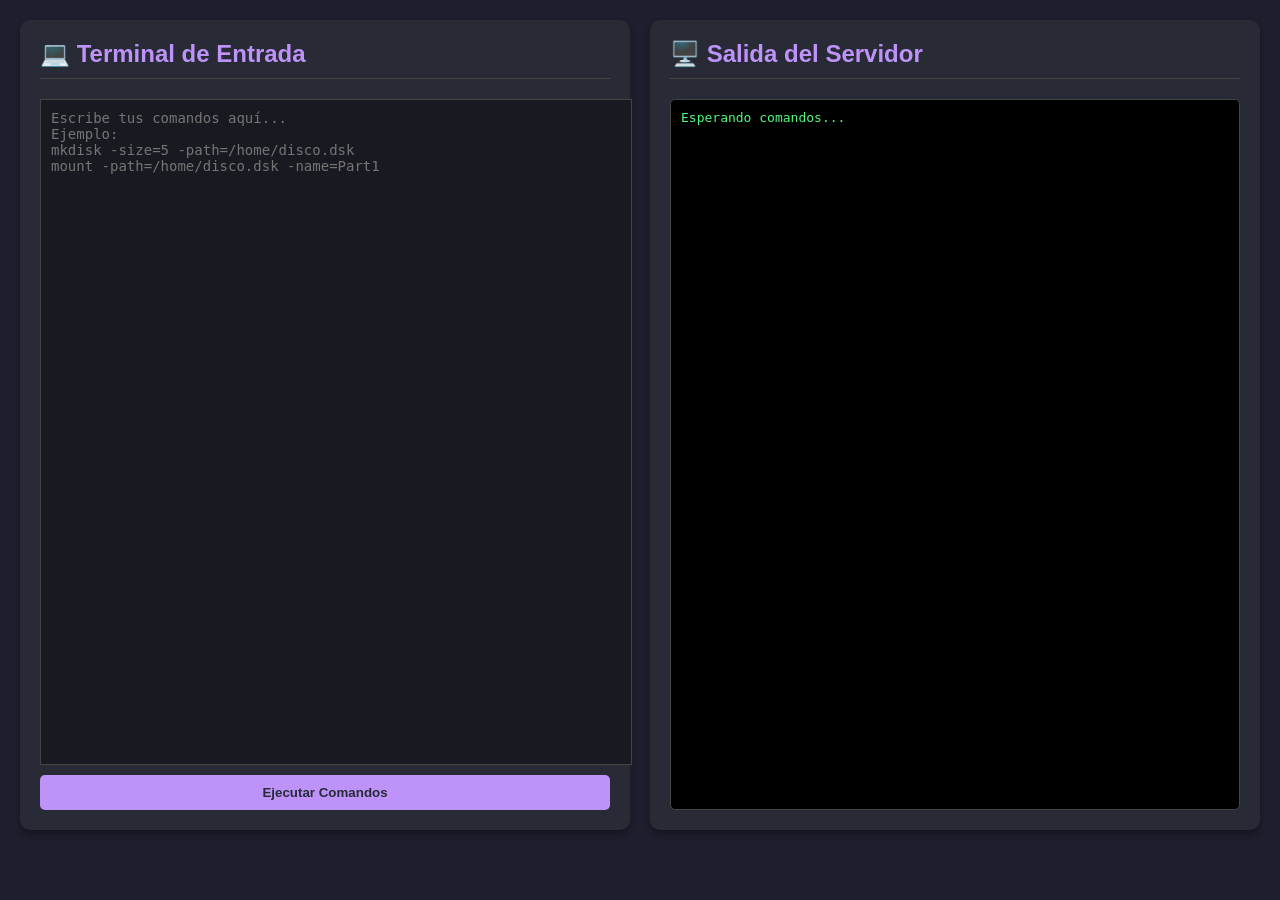
==== Proyecto 2/Frontend/index.html @ aedeacdb "Implementando frontend" ====
<!DOCTYPE html>
<html lang="es">
<head>
    <meta charset="UTF-8">
    <meta name="viewport" content="width=device-width, initial-scale=1.0">
    <title>Sistema de Archivos EXT2 - Dina</title>
    <style>
        :root {
            --bg-color: #1e1e2e;
            --panel-bg: #282a36;
            --text-color: #f8f8f2;
            --accent: #bd93f9;
            --success: #50fa7b;
            --error: #ff5555;
        }
        body {
            font-family: 'Segoe UI', Tahoma, Geneva, Verdana, sans-serif;
            background-color: var(--bg-color);
            color: var(--text-color);
            margin: 0;
            padding: 20px;
            display: flex;
            gap: 20px;
            height: 90vh;
        }
        .panel {
            background-color: var(--panel-bg);
            padding: 20px;
            border-radius: 10px;
            box-shadow: 0 4px 6px rgba(0, 0, 0, 0.3);
            flex: 1;
            display: flex;
            flex-direction: column;
        }
        h2 { margin-top: 0; color: var(--accent); border-bottom: 1px solid #444; padding-bottom: 10px; }
        
        textarea {
            width: 100%;
            flex-grow: 1;
            background-color: #191a21;
            color: #f8f8f2;
            border: 1px solid #444;
            padding: 10px;
            font-family: monospace;
            font-size: 14px;
            resize: none;
            margin-bottom: 10px;
        }
        button {
            background-color: var(--accent);
            color: #282a36;
            border: none;
            padding: 10px 15px;
            font-weight: bold;
            cursor: pointer;
            border-radius: 5px;
            transition: 0.3s;
        }
        button:hover { background-color: #ff79c6; }
        
        #consolaSalida {
            background-color: #000;
            color: var(--success);
            flex-grow: 1;
            overflow-y: auto;
            padding: 10px;
            font-family: monospace;
            border: 1px solid #444;
            border-radius: 5px;
            white-space: pre-wrap;
        }
    </style>
</head>
<body>

    <div class="panel">
        <h2>💻 Terminal de Entrada</h2>
        <textarea id="txtEntrada" placeholder="Escribe tus comandos aquí...&#10;Ejemplo:&#10;mkdisk -size=5 -path=/home/disco.dsk&#10;mount -path=/home/disco.dsk -name=Part1"></textarea>
        <button onclick="ejecutarComandos()">Ejecutar Comandos</button>
    </div>

    <div class="panel">
        <h2>🖥️ Salida del Servidor</h2>
        <div id="consolaSalida">Esperando comandos...</div>
    </div>

    <script>
        async function ejecutarComandos() {
            const entrada = document.getElementById('txtEntrada').value;
            const salida = document.getElementById('consolaSalida');
            
            if (!entrada.trim()) {
                salida.innerHTML += "<br><span style='color:var(--error)'>[ERROR] No hay comandos para ejecutar.</span>";
                return;
            }

            salida.innerHTML += `<br><span style='color:white'>> Ejecutando...</span>`;

            try {
                // Hacemos la petición POST al backend en Go
                const response = await fetch('http://localhost:3000/ejecutar', {
                    method: 'POST',
                    headers: { 'Content-Type': 'application/json' },
                    body: JSON.stringify({ comando: entrada })
                });

                const data = await response.json();
                
                // Mostramos la respuesta del servidor en la consola visual
                salida.innerHTML += `<br>${data.output || JSON.stringify(data)}`;
                salida.scrollTop = salida.scrollHeight; // Auto-scroll hacia abajo

            } catch (error) {
                salida.innerHTML += `<br><span style='color:var(--error)'>[ERROR CONEXIÓN] ¿Está corriendo tu servidor Go en el puerto 3000?</span>`;
            }
        }
    </script>
</body>
</html>
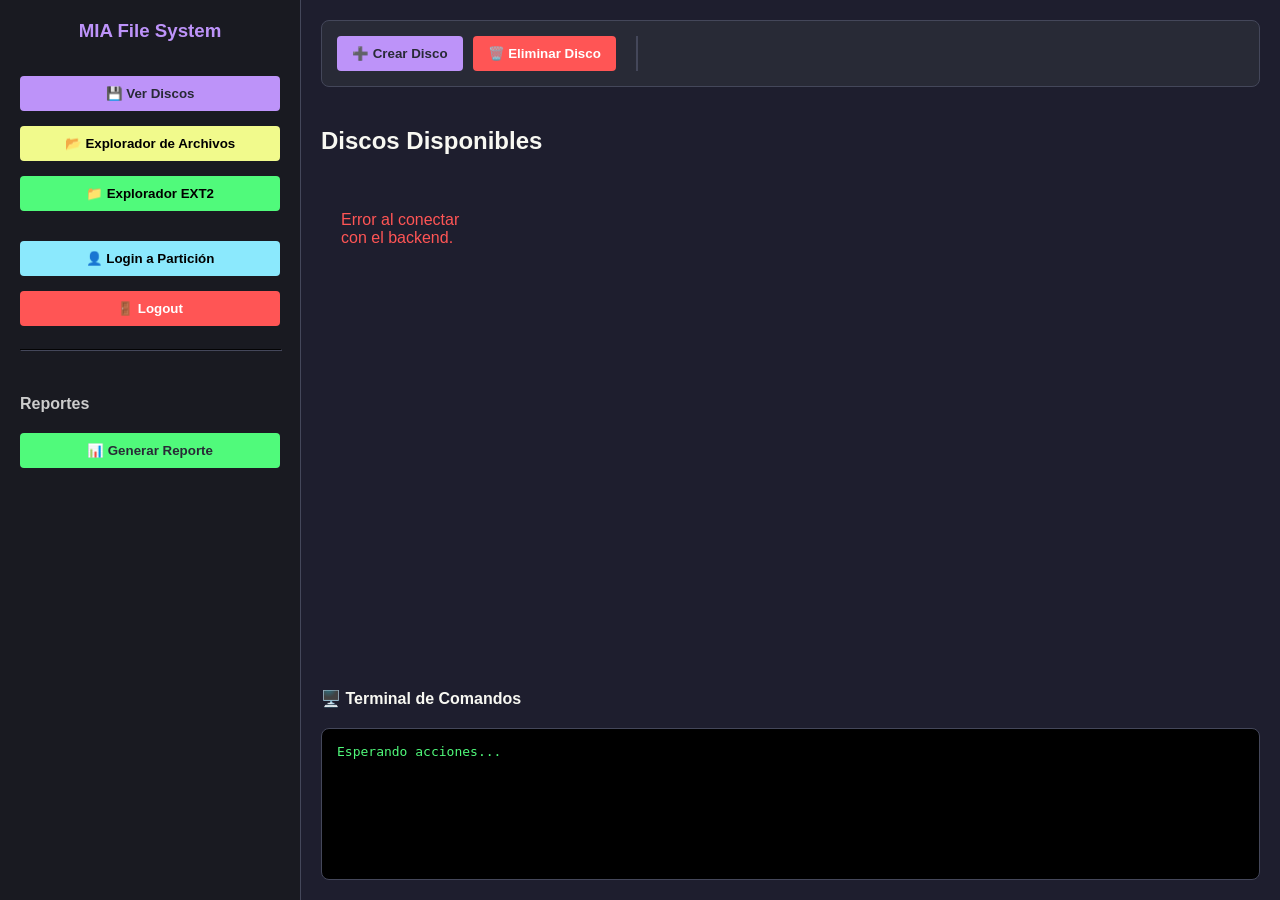
==== commit 4d415cfb: "Implementando dashboard grafico" ====
--- a/Proyecto 2/Frontend/index.html
+++ b/Proyecto 2/Frontend/index.html
@@ -1,119 +1,776 @@
-<!DOCTYPE html>
-<html lang="es">
-<head>
-    <meta charset="UTF-8">
-    <meta name="viewport" content="width=device-width, initial-scale=1.0">
-    <title>Sistema de Archivos EXT2 - Dina</title>
-    <style>
-        :root {
-            --bg-color: #1e1e2e;
-            --panel-bg: #282a36;
-            --text-color: #f8f8f2;
-            --accent: #bd93f9;
-            --success: #50fa7b;
-            --error: #ff5555;
-        }
-        body {
-            font-family: 'Segoe UI', Tahoma, Geneva, Verdana, sans-serif;
-            background-color: var(--bg-color);
-            color: var(--text-color);
-            margin: 0;
-            padding: 20px;
-            display: flex;
-            gap: 20px;
-            height: 90vh;
-        }
-        .panel {
-            background-color: var(--panel-bg);
-            padding: 20px;
-            border-radius: 10px;
-            box-shadow: 0 4px 6px rgba(0, 0, 0, 0.3);
-            flex: 1;
-            display: flex;
-            flex-direction: column;
-        }
-        h2 { margin-top: 0; color: var(--accent); border-bottom: 1px solid #444; padding-bottom: 10px; }
-        
-        textarea {
-            width: 100%;
-            flex-grow: 1;
-            background-color: #191a21;
-            color: #f8f8f2;
-            border: 1px solid #444;
-            padding: 10px;
-            font-family: monospace;
-            font-size: 14px;
-            resize: none;
-            margin-bottom: 10px;
-        }
-        button {
-            background-color: var(--accent);
-            color: #282a36;
-            border: none;
-            padding: 10px 15px;
-            font-weight: bold;
-            cursor: pointer;
-            border-radius: 5px;
-            transition: 0.3s;
-        }
-        button:hover { background-color: #ff79c6; }
-        
-        #consolaSalida {
-            background-color: #000;
-            color: var(--success);
-            flex-grow: 1;
-            overflow-y: auto;
-            padding: 10px;
-            font-family: monospace;
-            border: 1px solid #444;
-            border-radius: 5px;
-            white-space: pre-wrap;
-        }
-    </style>
-</head>
-<body>
-
-    <div class="panel">
-        <h2>💻 Terminal de Entrada</h2>
-        <textarea id="txtEntrada" placeholder="Escribe tus comandos aquí...&#10;Ejemplo:&#10;mkdisk -size=5 -path=/home/disco.dsk&#10;mount -path=/home/disco.dsk -name=Part1"></textarea>
-        <button onclick="ejecutarComandos()">Ejecutar Comandos</button>
-    </div>
-
-    <div class="panel">
-        <h2>🖥️ Salida del Servidor</h2>
-        <div id="consolaSalida">Esperando comandos...</div>
-    </div>
-
-    <script>
-        async function ejecutarComandos() {
-            const entrada = document.getElementById('txtEntrada').value;
-            const salida = document.getElementById('consolaSalida');
-            
-            if (!entrada.trim()) {
-                salida.innerHTML += "<br><span style='color:var(--error)'>[ERROR] No hay comandos para ejecutar.</span>";
-                return;
-            }
-
-            salida.innerHTML += `<br><span style='color:white'>> Ejecutando...</span>`;
-
-            try {
-                // Hacemos la petición POST al backend en Go
-                const response = await fetch('http://localhost:3000/ejecutar', {
-                    method: 'POST',
-                    headers: { 'Content-Type': 'application/json' },
-                    body: JSON.stringify({ comando: entrada })
-                });
-
-                const data = await response.json();
-                
-                // Mostramos la respuesta del servidor en la consola visual
-                salida.innerHTML += `<br>${data.output || JSON.stringify(data)}`;
-                salida.scrollTop = salida.scrollHeight; // Auto-scroll hacia abajo
-
-            } catch (error) {
-                salida.innerHTML += `<br><span style='color:var(--error)'>[ERROR CONEXIÓN] ¿Está corriendo tu servidor Go en el puerto 3000?</span>`;
-            }
-        }
-    </script>
-</body>
+<!DOCTYPE html>
+<html lang="es">
+<head>
+    <meta charset="UTF-8">
+    <title>Panel de Administración - EXT2 / MIA</title>
+    <style>
+        :root {
+            --bg-dark: #1e1e2e;
+            --panel-bg: #282a36;
+            --text-main: #f8f8f2;
+            --accent: #bd93f9;
+            --accent-hover: #ff79c6;
+            --border: #44475a;
+            --success: #50fa7b;
+            --danger: #ff5555;
+            --warning: #f1fa8c;
+            --cyan: #8be9fd;
+        }
+        body {
+            font-family: 'Segoe UI', Tahoma, Geneva, Verdana, sans-serif;
+            background-color: var(--bg-dark);
+            color: var(--text-main);
+            margin: 0;
+            display: flex;
+            height: 100vh;
+            overflow: hidden;
+        }
+        /* Layout Principal */
+        .sidebar {
+            width: 260px;
+            background-color: #191a21;
+            padding: 20px;
+            border-right: 1px solid var(--border);
+            display: flex;
+            flex-direction: column;
+            gap: 15px;
+        }
+        .main-content {
+            flex-grow: 1;
+            display: flex;
+            flex-direction: column;
+            background-color: var(--bg-dark);
+            padding: 20px;
+            overflow-y: auto;
+        }
+        .header-actions {
+            display: flex;
+            gap: 10px;
+            margin-bottom: 20px;
+            background-color: var(--panel-bg);
+            padding: 15px;
+            border-radius: 8px;
+            border: 1px solid var(--border);
+            flex-wrap: wrap;
+        }
+        /* Botones y UI */
+        button {
+            background-color: var(--accent);
+            color: #282a36;
+            border: none;
+            padding: 10px 15px;
+            font-weight: bold;
+            border-radius: 4px;
+            cursor: pointer;
+            transition: 0.3s;
+        }
+        button:hover { background-color: var(--accent-hover); }
+        button.danger { background-color: var(--danger); color: white; }
+        button.success { background-color: var(--success); color: #282a36; }
+        
+        .grid-container {
+            display: grid;
+            grid-template-columns: repeat(auto-fill, minmax(140px, 1fr));
+            gap: 20px;
+        }
+        .grid-item {
+            background-color: var(--panel-bg);
+            border: 1px solid var(--border);
+            padding: 20px 10px;
+            border-radius: 8px;
+            text-align: center;
+            cursor: pointer;
+            transition: transform 0.2s;
+        }
+        .grid-item:hover { transform: translateY(-5px); border-color: var(--accent); }
+        .grid-item.active { border-color: var(--success); box-shadow: 0 0 10px rgba(80, 250, 123, 0.3); }
+        .icon { font-size: 50px; margin-bottom: 10px; }
+        .item-name { font-size: 14px; font-weight: bold; word-break: break-all; }
+        .item-sub { font-size: 12px; color: #888; margin-top: 5px; word-break: break-all; }
+
+        /* Consola */
+        .console-output {
+            background-color: #000;
+            color: var(--success);
+            padding: 15px;
+            font-family: monospace;
+            border-radius: 8px;
+            min-height: 120px;
+            max-height: 200px;
+            overflow-y: auto;
+            white-space: pre-wrap;
+            margin-top: 20px;
+            border: 1px solid var(--border);
+        }
+
+        /* Modales */
+        .modal-overlay {
+            display: none;
+            position: fixed;
+            top: 0; left: 0; width: 100%; height: 100%;
+            background: rgba(0, 0, 0, 0.7);
+            z-index: 1000;
+            justify-content: center;
+            align-items: center;
+        }
+        .modal {
+            background-color: var(--panel-bg);
+            padding: 25px;
+            border-radius: 8px;
+            border: 1px solid var(--border);
+            width: 100%;
+            max-width: 450px;
+            box-shadow: 0 10px 30px rgba(0,0,0,0.5);
+            max-height: 90vh;
+            overflow-y: auto;
+        }
+        .modal h3 { margin-top: 0; color: var(--accent); border-bottom: 1px solid var(--border); padding-bottom: 10px; }
+        .input-group { margin-bottom: 15px; }
+        .input-group label { display: block; font-size: 13px; margin-bottom: 5px; color: #ccc; }
+        .input-group input[type="text"], .input-group input[type="number"], .input-group select {
+            width: 100%; padding: 8px; background-color: #191a21; color: white;
+            border: 1px solid var(--border); border-radius: 4px; box-sizing: border-box;
+        }
+        .modal-actions { display: flex; gap: 10px; justify-content: flex-end; margin-top: 20px; }
+    </style>
+</head>
+<body>
+
+    <div class="sidebar">
+        <h3 style="color: var(--accent); text-align: center; margin-top: 0;">MIA File System</h3>
+        <button onclick="changeView('disks')">💾 Ver Discos</button>
+        <button onclick="changeView('explorer-fisico')" style="background-color: var(--warning); color: #000;">📂 Explorador de Archivos</button>
+        <button onclick="changeView('explorer-ext2')" style="background-color: var(--success); color: #000;">📁 Explorador EXT2</button>
+        
+        <button onclick="window.location.href='login.html'" style="background-color: var(--cyan); color: #000; margin-top: 15px;">👤 Login a Partición</button>
+        <button onclick="ejecutar('logout')" class="danger">🚪 Logout</button>
+        
+        <hr style="border-color: var(--border); width: 100%;">
+        
+        <h4 style="color: #ccc; margin-bottom: 5px;">Reportes</h4>
+        <button onclick="openModal('repModal')" class="success">📊 Generar Reporte</button>
+    </div>
+
+    <div class="main-content">
+        
+        <div id="view-disks">
+            <div class="header-actions">
+                <button onclick="openModal('mkdiskModal')">➕ Crear Disco</button>
+                <button onclick="openModal('rmdiskModal')" class="danger">🗑️ Eliminar Disco</button>
+                <div style="width: 2px; background: var(--border); margin: 0 10px;"></div>
+                <button id="btnPartition" onclick="openModal('fdiskModal')" style="display:none;">🗄️ Gestionar Particiones</button>
+            </div>
+
+            <div style="display: flex; justify-content: space-between; align-items: center;">
+                <h2 id="sectionTitle">Discos Disponibles</h2>
+            </div>
+            <div class="grid-container" id="diskGrid"></div>
+        </div>
+
+        <div id="view-explorer-fisico" style="display: none;">
+            <div class="header-actions">
+                <span style="color: #ccc;">Navegando en entorno real. Útil para ver rutas de archivos origen.</span>
+            </div>
+            <h2 style="color: var(--warning); background: #191a21; padding: 10px; border-radius: 5px;" id="rutaFisicaActual">/home/dinaarpb</h2>
+            <div class="grid-container" id="gridFisico"></div>
+        </div>
+
+        <div id="view-explorer-ext2" style="display: none;">
+            <div class="header-actions">
+                <button onclick="openModal('fileOpsModal')" style="background-color: var(--cyan);">⚙️ Operaciones (Mover/Copiar)</button>
+                <button onclick="openModal('mkfileModal')">📄 Crear Archivo</button>
+                <button onclick="openModal('mkdirModal')">📁 Crear Carpeta</button>
+                <button onclick="openModal('adminUsersModal')" style="background-color: var(--warning); color: #000;">👤 Gestión Usuarios</button>
+                <button onclick="openModal('adminGroupsModal')" style="background-color: var(--accent); color: #000;">👥 Gestión Grupos</button>
+            </div>
+            <h2 style="color: var(--success); background: #191a21; padding: 10px; border-radius: 5px;" id="rutaExt2Actual">/</h2>
+            <div class="grid-container" id="gridExt2"></div>
+        </div>
+
+        <div style="margin-top: auto;">
+            <h4 style="margin-bottom: 5px;">🖥️ Terminal de Comandos</h4>
+            <div id="consola" class="console-output">Esperando acciones...</div>
+        </div>
+    </div>
+
+    <div class="modal-overlay" id="mkdiskModal">
+        <div class="modal">
+            <h3>Crear Disco (MKDISK)</h3>
+            <form onsubmit="handleForm(event, 'mkdisk')">
+                <div class="input-group"><label>Tamaño</label><input type="number" id="mkSize" required min="1"></div>
+                <div class="input-group"><label>Unidad</label><select id="mkUnit"><option value="M">Megabytes (M)</option><option value="K">Kilobytes (K)</option></select></div>
+                <div class="input-group"><label>Ruta (Path)</label><input type="text" id="mkPath" placeholder="/home/dinaarpb/mia/disco1.dsk" required></div>
+                <div class="input-group"><label>Ajuste (Fit)</label><select id="mkFit"><option value="FF">First Fit (FF)</option><option value="BF">Best Fit (BF)</option><option value="WF">Worst Fit (WF)</option></select></div>
+                <div class="modal-actions">
+                    <button type="button" onclick="closeModal('mkdiskModal')" class="danger">Cancelar</button>
+                    <button type="submit">Crear</button>
+                </div>
+            </form>
+        </div>
+    </div>
+
+    <div class="modal-overlay" id="rmdiskModal">
+        <div class="modal">
+            <h3>Eliminar Disco (RMDISK)</h3>
+            <form onsubmit="handleForm(event, 'rmdisk')">
+                <div class="input-group"><label>Ruta del disco</label><input type="text" id="rmPath" required></div>
+                <div class="modal-actions">
+                    <button type="button" onclick="closeModal('rmdiskModal')">Cancelar</button>
+                    <button type="submit" class="danger">Eliminar</button>
+                </div>
+            </form>
+        </div>
+    </div>
+
+    <div class="modal-overlay" id="fdiskModal">
+        <div class="modal">
+            <h3>Gestión de Particiones (FDISK)</h3>
+            <form onsubmit="handleForm(event, 'fdisk')">
+                <div class="input-group"><label>Ruta del Disco</label><input type="text" id="fdPath" required></div>
+                <div class="input-group"><label>Nombre de Partición</label><input type="text" id="fdName" required></div>
+                <div class="input-group">
+                    <label>Operación</label>
+                    <select id="fdOp" onchange="toggleFdiskFields()">
+                        <option value="create">Crear Partición</option>
+                        <option value="delete">Eliminar Partición (-delete)</option>
+                        <option value="add">Modificar Espacio (-add)</option>
+                    </select>
+                </div>
+                
+                <div id="fdiskCreateFields">
+                    <div class="input-group"><label>Tamaño</label><input type="number" id="fdSize" min="1"></div>
+                    <div class="input-group"><label>Unidad</label><select id="fdUnit"><option value="K">Kilobytes (K)</option><option value="M">Megabytes (M)</option><option value="B">Bytes (B)</option></select></div>
+                    <div class="input-group"><label>Tipo</label><select id="fdType"><option value="P">Primaria</option><option value="E">Extendida</option><option value="L">Lógica</option></select></div>
+                    <div class="input-group"><label>Ajuste</label><select id="fdFit"><option value="WF">Worst Fit</option><option value="FF">First Fit</option><option value="BF">Best Fit</option></select></div>
+                </div>
+
+                <div id="fdiskDeleteFields" style="display:none;">
+                    <div class="input-group">
+                        <label>Tipo de Borrado</label>
+                        <select id="fdDelete">
+                            <option value="Fast">Fast</option>
+                            <option value="Full">Full</option>
+                        </select>
+                    </div>
+                </div>
+
+                <div id="fdiskAddFields" style="display:none;">
+                    <div class="input-group"><label>Espacio a agregar/quitar (+/-)</label><input type="number" id="fdAdd"></div>
+                    <div class="input-group"><label>Unidad</label><select id="fdAddUnit"><option value="K">Kilobytes</option><option value="M">Megabytes</option><option value="B">Bytes</option></select></div>
+                </div>
+
+                <div class="modal-actions">
+                    <button type="button" onclick="closeModal('fdiskModal')" class="danger">Cancelar</button>
+                    <button type="submit">Ejecutar FDISK</button>
+                </div>
+            </form>
+        </div>
+    </div>
+
+    <div class="modal-overlay" id="partActionsModal">
+        <div class="modal">
+            <h3 id="partTitle">Acciones de Partición</h3>
+            <div class="input-group"><label>Ruta (Path)</label><input type="text" id="actPath" readonly></div>
+            <div class="input-group"><label>Nombre</label><input type="text" id="actName" readonly></div>
+            
+            <div style="display: flex; flex-direction: column; gap: 10px; margin-top: 20px;">
+                <button id="btnActionMount" onclick="actionMount()" style="background-color: var(--cyan); color: black;">🔌 Montar (MOUNT)</button>
+                
+                <div id="divMountedActions" style="display:none; flex-direction: column; gap: 10px;">
+                    <div class="input-group" style="margin-bottom: 0;">
+                        <label>ID Montado</label>
+                        <input type="text" id="actId" readonly style="color: var(--success); font-weight: bold;">
+                    </div>
+                    <button onclick="actionUnmount()" class="warning" style="color: black;">📤 Desmontar (UNMOUNT)</button>
+                    
+                    <div style="display:flex; gap: 10px; align-items: center; margin-top: 10px;">
+                        <select id="actFsType" style="flex:1; padding: 8px;"><option value="Full">Full</option></select>
+                        <button onclick="actionMkfs()" class="danger">🧹 Formatear (MKFS)</button>
+                    </div>
+                </div>
+            </div>
+            <button type="button" onclick="closeModal('partActionsModal')" style="margin-top: 15px; width: 100%; background: var(--border);">Cerrar</button>
+        </div>
+    </div>
+
+    <div class="modal-overlay" id="mkfileModal">
+        <div class="modal">
+            <h3>Nuevo Archivo (MKFILE)</h3>
+            <form onsubmit="handleForm(event, 'mkfile')">
+                <div class="input-group"><label>Ruta destino (-path)</label><input type="text" id="fileMkPath" placeholder="/user/docs/a.txt" required></div>
+                <div class="input-group"><label>Tamaño en bytes (-size)</label><input type="number" id="fileMkSize" min="0"></div>
+                <div class="input-group"><label>Ruta en PC origen (-cont)</label><input type="text" id="fileMkCont" placeholder="/home/dinaarpb/contenido.txt"></div>
+                <div class="input-group" style="display: flex; align-items: center; gap: 10px;">
+                    <input type="checkbox" id="fileMkR" style="width: auto;">
+                    <label style="margin:0;">Crear carpetas padres (-r)</label>
+                </div>
+                <div class="modal-actions">
+                    <button type="button" onclick="closeModal('mkfileModal')" class="danger">Cancelar</button>
+                    <button type="submit">Crear</button>
+                </div>
+            </form>
+        </div>
+    </div>
+
+    <div class="modal-overlay" id="mkdirModal">
+        <div class="modal">
+            <h3>Nueva Carpeta (MKDIR)</h3>
+            <form onsubmit="handleForm(event, 'mkdir')">
+                <div class="input-group"><label>Ruta de la carpeta (-path)</label><input type="text" id="dirMkPath" placeholder="/user/docs/usac" required></div>
+                <div class="input-group" style="display: flex; align-items: center; gap: 10px;">
+                    <input type="checkbox" id="dirMkP" style="width: auto;">
+                    <label style="margin:0;">Crear carpetas padres (-p)</label>
+                </div>
+                <div class="modal-actions">
+                    <button type="button" onclick="closeModal('mkdirModal')" class="danger">Cancelar</button>
+                    <button type="submit">Crear</button>
+                </div>
+            </form>
+        </div>
+    </div>
+
+    <div class="modal-overlay" id="fileOpsModal">
+        <div class="modal">
+            <h3>Operaciones de Archivos/Carpetas</h3>
+            <form onsubmit="handleForm(event, 'fileops')">
+                <div class="input-group">
+                    <label>Comando</label>
+                    <select id="opType" onchange="toggleOpFields()">
+                        <option value="copy">Copiar (COPY)</option>
+                        <option value="move">Mover (MOVE)</option>
+                        <option value="rename">Renombrar (RENAME)</option>
+                        <option value="edit">Editar (EDIT)</option>
+                        <option value="remove">Eliminar (REMOVE)</option>
+                    </select>
+                </div>
+                
+                <div class="input-group"><label>Ruta Origen (-path)</label><input type="text" id="opPath" required></div>
+                
+                <div id="opDestFields">
+                    <div class="input-group"><label>Ruta Destino (-destino)</label><input type="text" id="opDest"></div>
+                </div>
+                
+                <div id="opNameFields" style="display:none;">
+                    <div class="input-group"><label>Nuevo Nombre (-name)</label><input type="text" id="opName"></div>
+                </div>
+
+                <div id="opContFields" style="display:none;">
+                    <div class="input-group"><label>Archivo Físico Nuevo Contenido (-contenido)</label><input type="text" id="opCont"></div>
+                </div>
+
+                <div class="modal-actions">
+                    <button type="button" onclick="closeModal('fileOpsModal')" class="danger">Cancelar</button>
+                    <button type="submit">Ejecutar Comando</button>
+                </div>
+            </form>
+        </div>
+    </div>
+    
+    <div class="modal-overlay" id="adminUsersModal">
+        <div class="modal">
+            <h3>Administración de Usuarios</h3>
+            <div class="input-group">
+                <label>Acción</label>
+                <select id="usrOp">
+                    <option value="mkusr">Crear Usuario (MKUSR)</option>
+                    <option value="rmusr">Eliminar Usuario (RMUSR)</option>
+                    <option value="chgrp">Cambiar Grupo (CHGRP)</option>
+                </select>
+            </div>
+            <div class="input-group"><label>Nombre Usuario</label><input type="text" id="usrName"></div>
+            <div class="input-group"><label>Password</label><input type="text" id="usrPass"></div>
+            <div class="input-group"><label>Grupo</label><input type="text" id="usrGrp"></div>
+            <div class="modal-actions">
+                <button onclick="closeModal('adminUsersModal')">Cerrar</button>
+                <button onclick="ejecutarAdmin('user')" class="success">Ejecutar</button>
+            </div>
+        </div>
+    </div>
+
+    <div class="modal-overlay" id="adminGroupsModal">
+        <div class="modal">
+            <h3>Administración de Grupos</h3>
+            <div class="input-group">
+                <label>Acción</label>
+                <select id="grpOp">
+                    <option value="mkgrp">Crear Grupo (MKGRP)</option>
+                    <option value="rmgrp">Eliminar Grupo (RMGRP)</option>
+                </select>
+            </div>
+            <div class="input-group"><label>Nombre Grupo</label><input type="text" id="grpName"></div>
+            <div class="modal-actions">
+                <button onclick="closeModal('adminGroupsModal')">Cerrar</button>
+                <button onclick="ejecutarAdmin('group')" class="success">Ejecutar</button>
+            </div>
+        </div>
+    </div>
+
+    <script>
+        let sistemaActual = []; 
+        
+        // --- UTILIDADES DE UI ---
+        function openModal(id) { document.getElementById(id).style.display = 'flex'; }
+        function closeModal(id) { document.getElementById(id).style.display = 'none'; }
+        
+        // MANEJO DE VISTAS (Aquí cambiamos entre Discos, Físico y EXT2)
+        function changeView(view) {
+            document.getElementById('view-disks').style.display = view === 'disks' ? 'block' : 'none';
+            document.getElementById('view-explorer-fisico').style.display = view === 'explorer-fisico' ? 'block' : 'none';
+            document.getElementById('view-explorer-ext2').style.display = view === 'explorer-ext2' ? 'block' : 'none';
+            
+            if (view === 'disks') refreshUI();
+            if (view === 'explorer-fisico') cargarCarpetaFisica('/home/dinaarpb');
+            if (view === 'explorer-ext2') cargarCarpetaExt2('/');
+        }
+
+        function toggleFdiskFields() {
+            const op = document.getElementById('fdOp').value;
+            document.getElementById('fdiskCreateFields').style.display = op === 'create' ? 'block' : 'none';
+            document.getElementById('fdiskDeleteFields').style.display = op === 'delete' ? 'block' : 'none';
+            document.getElementById('fdiskAddFields').style.display = op === 'add' ? 'block' : 'none';
+        }
+        function toggleOpFields() {
+            const op = document.getElementById('opType').value;
+            document.getElementById('opDestFields').style.display = (op === 'copy' || op === 'move') ? 'block' : 'none';
+            document.getElementById('opNameFields').style.display = op === 'rename' ? 'block' : 'none';
+            document.getElementById('opContFields').style.display = op === 'edit' ? 'block' : 'none';
+        }
+
+        // --- CONEXIÓN API COMANDOS ---
+        async function ejecutar(comandoStr) {
+            const consola = document.getElementById('consola');
+            consola.innerHTML += `\n> ${comandoStr}`;
+            
+            try {
+                const response = await fetch('http://localhost:3000/ejecutar', {
+                    method: 'POST',
+                    headers: { 'Content-Type': 'application/json' },
+                    body: JSON.stringify({ comando: comandoStr })
+                });
+                const data = await response.json();
+                consola.innerHTML += `\n${data.output || "Ejecutado correctamente."}\n`;
+                
+                // Refrescamos vistas si aplica
+                if(document.getElementById('view-disks').style.display !== 'none') {
+                    refreshUI(); 
+                } 
+                if (document.getElementById('view-explorer-ext2').style.display !== 'none') {
+                    cargarCarpetaExt2(document.getElementById('rutaExt2Actual').innerText);
+                }
+            } catch (error) {
+                consola.innerHTML += `\n[ERROR] No se pudo conectar a la API.\n`;
+            }
+            consola.scrollTop = consola.scrollHeight;
+        }
+
+        // --- MANEJO DE FORMULARIOS ---
+        function handleForm(e, command) {
+            e.preventDefault();
+            let cmdStr = "";
+            
+            if (command === 'mkdisk') {
+                cmdStr = `mkdisk -size=${document.getElementById('mkSize').value} -unit=${document.getElementById('mkUnit').value} -fit=${document.getElementById('mkFit').value} -path="${document.getElementById('mkPath').value}"`;
+                closeModal('mkdiskModal');
+            } else if (command === 'rmdisk') {
+                if(confirm("¿Seguro que deseas eliminar el disco físicamente?")) {
+                    cmdStr = `rmdisk -path="${document.getElementById('rmPath').value}"`;
+                }
+                closeModal('rmdiskModal');
+            } else if (command === 'fdisk') {
+                const path = document.getElementById('fdPath').value;
+                const name = document.getElementById('fdName').value;
+                const op = document.getElementById('fdOp').value;
+                if (op === 'create') cmdStr = `fdisk -size=${document.getElementById('fdSize').value} -unit=${document.getElementById('fdUnit').value} -path="${path}" -type=${document.getElementById('fdType').value} -fit=${document.getElementById('fdFit').value} -name="${name}"`;
+                else if (op === 'delete') cmdStr = `fdisk -delete=${document.getElementById('fdDelete').value} -name="${name}" -path="${path}"`;
+                else if (op === 'add') cmdStr = `fdisk -add=${document.getElementById('fdAdd').value} -unit=${document.getElementById('fdAddUnit').value} -name="${name}" -path="${path}"`;
+                closeModal('fdiskModal');
+            } else if (command === 'mkfile') {
+                const path = document.getElementById('fileMkPath').value;
+                const size = document.getElementById('fileMkSize').value;
+                const cont = document.getElementById('fileMkCont').value;
+                const r = document.getElementById('fileMkR').checked;
+                cmdStr = `mkfile -path="${path}"`;
+                if (size) cmdStr += ` -size=${size}`;
+                if (cont) cmdStr += ` -cont="${cont}"`;
+                if (r) cmdStr += ` -r`;
+                closeModal('mkfileModal');
+            } else if (command === 'mkdir') {
+                const path = document.getElementById('dirMkPath').value;
+                const p = document.getElementById('dirMkP').checked;
+                cmdStr = `mkdir -path="${path}"`;
+                if (p) cmdStr += ` -p`;
+                closeModal('mkdirModal');
+            } else if (command === 'fileops') {
+                const op = document.getElementById('opType').value;
+                const path = document.getElementById('opPath').value;
+                if (op === 'copy') cmdStr = `copy -path="${path}" -destino="${document.getElementById('opDest').value}"`;
+                else if (op === 'move') cmdStr = `move -path="${path}" -destino="${document.getElementById('opDest').value}"`;
+                else if (op === 'rename') cmdStr = `rename -path="${path}" -name="${document.getElementById('opName').value}"`;
+                else if (op === 'edit') cmdStr = `edit -path="${path}" -contenido="${document.getElementById('opCont').value}"`;
+                else if (op === 'remove') cmdStr = `remove -path="${path}"`;
+                closeModal('fileOpsModal');
+            }
+            if(cmdStr) ejecutar(cmdStr);
+        }
+
+        async function ejecutarAdmin(tipo) {
+            let cmd = "";
+            if (tipo === 'user') {
+                const op = document.getElementById('usrOp').value;
+                const u = document.getElementById('usrName').value;
+                const p = document.getElementById('usrPass').value;
+                const g = document.getElementById('usrGrp').value;
+                if (op === 'mkusr') cmd = `mkusr -user="${u}" -pass="${p}" -grp="${g}"`;
+                else if (op === 'rmusr') cmd = `rmusr -user="${u}"`;
+                else if (op === 'chgrp') cmd = `chgrp -user="${u}" -grp="${g}"`;
+                closeModal('adminUsersModal');
+            } else {
+                const op = document.getElementById('grpOp').value;
+                const g = document.getElementById('grpName').value;
+                if (op === 'mkgrp') cmd = `mkgrp -name="${g}"`;
+                else if (op === 'rmgrp') cmd = `rmgrp -name="${g}"`;
+                closeModal('adminGroupsModal');
+            }
+            if (cmd) {
+                await ejecutar(cmd);
+                cargarCarpetaExt2(document.getElementById('rutaExt2Actual').innerText);
+            }
+        }
+
+        // --- RENDERIZADO DISCOS ---
+        async function refreshUI() {
+            const diskGrid = document.getElementById('diskGrid');
+            diskGrid.innerHTML = "<p style='padding: 20px;'>Leyendo discos en el servidor...</p>";
+            document.getElementById('sectionTitle').innerHTML = `Discos Disponibles`;
+            document.getElementById('btnPartition').style.display = 'none';
+
+            try {
+                // Fetch de la vista de discos
+                const res = await fetch(`http://localhost:3000/sistema?t=${Date.now()}`);
+                sistemaActual = await res.json();
+                diskGrid.innerHTML = "";
+                
+                if (!sistemaActual || sistemaActual.length === 0) {
+                    diskGrid.innerHTML = "<p style='padding: 20px; color: var(--warning);'>No se encontraron discos (.dsk / .mia).</p>";
+                    return;
+                }
+                sistemaActual.forEach((disco, index) => {
+                    const nombreDisco = disco.path.split('/').pop();
+                    diskGrid.innerHTML += `
+                        <div class="grid-item" onclick="selectDisk(${index}, this)">
+                            <div class="icon">🖴</div>
+                            <div class="item-name">${nombreDisco}</div>
+                            <div class="item-sub" style="font-size: 10px;">${disco.path}</div>
+                        </div>
+                    `;
+                });
+            } catch(e) {
+                diskGrid.innerHTML = "<p style='padding: 20px; color: var(--danger);'>Error al conectar con el backend.</p>";
+            }
+        }
+
+        function selectDisk(index, element) {
+            const disco = sistemaActual[index];
+            document.getElementById('fdPath').value = disco.path;
+            document.getElementById('btnPartition').style.display = 'block';
+            
+            const nombreDisco = disco.path.split('/').pop();
+            document.getElementById('sectionTitle').innerHTML = `Particiones en ${nombreDisco} <button onclick="refreshUI()" style="margin-left: 15px; font-size: 12px; padding: 5px 10px; background: var(--border);">⬅ Volver a Discos</button>`;
+            
+            const diskGrid = document.getElementById('diskGrid');
+            diskGrid.innerHTML = "";
+            
+            if (!disco.particiones || disco.particiones.length === 0) {
+                diskGrid.innerHTML = "<p style='padding: 20px;'>Este disco no tiene particiones o el MBR está vacío.</p>";
+                return;
+            }
+
+            disco.particiones.forEach(part => {
+                const colorIcono = part.montada ? 'var(--success)' : 'var(--cyan)';
+                const txtEstado = part.montada ? `<span style="color:var(--success)">● Montada (${part.id})</span>` : `<span style="color:#888">○ Desmontada</span>`;
+                
+                diskGrid.innerHTML += `
+                    <div class="grid-item" onclick="openPartActions('${disco.path}', '${part.nombre}', ${part.montada}, '${part.id}')">
+                        <div class="icon" style="color: ${colorIcono};">💿</div>
+                        <div class="item-name">${part.nombre}</div>
+                        <div class="item-sub">${txtEstado}</div>
+                    </div>
+                `;
+            });
+        }
+
+        // --- ACCIONES DE PARTICIÓN ---
+        function openPartActions(path, name, isMounted, mountId) {
+            document.getElementById('actPath').value = path;
+            document.getElementById('actName').value = name;
+            document.getElementById('partTitle').innerText = `Acciones: ${name}`;
+            if (isMounted) {
+                document.getElementById('btnActionMount').style.display = 'none';
+                document.getElementById('divMountedActions').style.display = 'flex';
+                document.getElementById('actId').value = mountId;
+            } else {
+                document.getElementById('btnActionMount').style.display = 'block';
+                document.getElementById('divMountedActions').style.display = 'none';
+                document.getElementById('actId').value = '';
+            }
+            openModal('partActionsModal');
+        }
+
+        function actionMount() {
+            ejecutar(`mount -path="${document.getElementById('actPath').value}" -name="${document.getElementById('actName').value}"`);
+            closeModal('partActionsModal');
+        }
+
+        function actionUnmount() {
+            ejecutar(`unmount -id=${document.getElementById('actId').value}`);
+            closeModal('partActionsModal');
+        }
+
+        function actionMkfs() {
+            if(confirm("Se borrarán los datos para aplicar el formato EXT2. ¿Continuar?")) {
+                ejecutar(`mkfs -type=${document.getElementById('actFsType').value} -id=${document.getElementById('actId').value}`);
+                closeModal('partActionsModal');
+            }
+        }
+
+
+        // ================= EXPLORADOR FÍSICO (WSL) =================
+        async function cargarCarpetaFisica(ruta) {
+            document.getElementById('rutaFisicaActual').innerText = ruta;
+            const grid = document.getElementById('gridFisico');
+            grid.innerHTML = "<p style='padding: 20px;'>Leyendo WSL...</p>";
+
+            try {
+                // Llama al endpoint de Go configurado para leer directorios físicos reales
+                const response = await fetch(`http://localhost:3000/explorar-fisico?ruta=${encodeURIComponent(ruta)}`);
+                const data = await response.json();
+
+                if (!response.ok) {
+                    grid.innerHTML = `<p style='color: var(--danger); padding: 20px;'>${data.error}</p>`;
+                    return;
+                }
+
+                grid.innerHTML = ""; 
+
+                if (ruta !== '/' && ruta !== '/home') {
+                    const rutaPadre = ruta.substring(0, ruta.lastIndexOf('/')) || '/';
+                    grid.innerHTML += `
+                        <div class="grid-item" onclick="cargarCarpetaFisica('${rutaPadre}')">
+                            <div class="icon" style="color: var(--warning);">📁</div>
+                            <div class="item-name">.. (Subir nivel)</div>
+                        </div>`;
+                }
+
+                if (!data.archivos || data.archivos.length === 0) {
+                    grid.innerHTML += "<p style='padding: 20px;'>Carpeta vacía.</p>";
+                    return;
+                }
+
+                data.archivos.forEach(archivo => {
+                    const icono = archivo.tipo === '0' ? '📁' : '📄';
+                    let colorIcono = archivo.tipo === '0' ? 'var(--warning)' : '#ccc';
+                    
+                    let onclickAction = "";
+                    if (archivo.tipo === '0') {
+                        onclickAction = `onclick="cargarCarpetaFisica('${archivo.ruta}')"`;
+                    } else if (archivo.nombre.endsWith('.dsk') || archivo.nombre.endsWith('.mia')) {
+                        colorIcono = 'var(--cyan)';
+                        // Opcional: Al darle clic a un disco en físico, nos manda a la vista de Discos
+                        onclickAction = `onclick="changeView('disks');"`; 
+                    }
+
+                    grid.innerHTML += `
+                        <div class="grid-item" ${onclickAction}>
+                            <div class="icon" style="color: ${colorIcono};">${icono}</div>
+                            <div class="item-name">${archivo.nombre}</div>
+                        </div>`;
+                });
+
+            } catch (error) {
+                grid.innerHTML = "<p style='color: var(--danger); padding: 20px;'>Error de conexión.</p>";
+            }
+        }
+
+
+        // ================= EXPLORADOR EXT2 (SESIÓN) =================
+        async function cargarCarpetaExt2(ruta) {
+            document.getElementById('rutaExt2Actual').innerText = ruta;
+            const grid = document.getElementById('gridExt2');
+            grid.innerHTML = "<p style='padding: 20px;'>Leyendo partición...</p>";
+
+            try {
+                const response = await fetch(`http://localhost:3000/explorar?ruta=${encodeURIComponent(ruta)}`);
+                const data = await response.json();
+
+                if (!response.ok) {
+                    grid.innerHTML = `<p style='color: var(--danger); padding: 20px;'>${data.error}</p>`;
+                    return;
+                }
+
+                grid.innerHTML = ""; 
+
+                if (ruta !== '/') {
+                    const rutaPadre = ruta.substring(0, ruta.lastIndexOf('/')) || '/';
+                    grid.innerHTML += `
+                        <div class="grid-item" onclick="cargarCarpetaExt2('${rutaPadre}')">
+                            <div class="icon" style="color: var(--warning);">📁</div>
+                            <div class="item-name">.. (Regresar)</div>
+                        </div>`;
+                }
+
+                if (!data.archivos || data.archivos.length === 0) {
+                    grid.innerHTML += "<p style='padding: 20px;'>Carpeta vacía.</p>";
+                    return;
+                }
+
+                data.archivos.forEach(archivo => {
+                    const nombreItem = archivo.nombre.trim();
+                    
+                    // PARCHE DE SEGURIDAD: 
+                    // Si el backend falla, forzamos a que sea archivo si tiene un punto en el nombre
+                    // (Excluyendo las carpetas especiales '.' y '..')
+                    const esArchivo = archivo.tipo === '1' || (nombreItem.includes('.') && nombreItem !== '.' && nombreItem !== '..');
+                    
+                    const icono = esArchivo ? '📄' : '📁';
+                    const colorIcono = esArchivo ? 'var(--accent)' : 'var(--warning)';
+                    
+                    let onclickAction = "";
+                    if (!esArchivo) {
+                        // Es Carpeta: Navegamos hacia adentro
+                        const nuevaRuta = ruta === '/' ? `/${nombreItem}` : `${ruta}/${nombreItem}`;
+                        onclickAction = `onclick="cargarCarpetaExt2('${nuevaRuta}')"`;
+                    } else {
+                        // Es Archivo: Hacemos CAT para leerlo
+                        const rutaArchivo = ruta === '/' ? `/${nombreItem}` : `${ruta}/${nombreItem}`;
+                        onclickAction = `onclick="verContenido('${rutaArchivo}')"`;
+                    }
+
+                    grid.innerHTML += `
+                        <div class="grid-item" ${onclickAction}>
+                            <div class="icon" style="color: ${colorIcono};">${icono}</div>
+                            <div class="item-name">${nombreItem}</div>
+                        </div>`;
+                });
+
+            } catch (error) {
+                grid.innerHTML = "<p style='color: var(--danger); padding: 20px;'>Error de conexión.</p>";
+            }
+        }
+
+        // Para ver el contenido con CAT dentro del EXT2
+        async function verContenido(rutaArchivo) {
+            await ejecutar(`cat -file1="${rutaArchivo}"`);
+        }
+
+        // --- ARRANQUE INICIAL ---
+        window.onload = () => {
+            const urlParams = new URLSearchParams(window.location.search);
+            if(urlParams.get('view') === 'explorer') {
+                changeView('explorer-ext2');
+            } else {
+                changeView('disks');
+            }
+        };
+    </script>
+</body>
 </html>
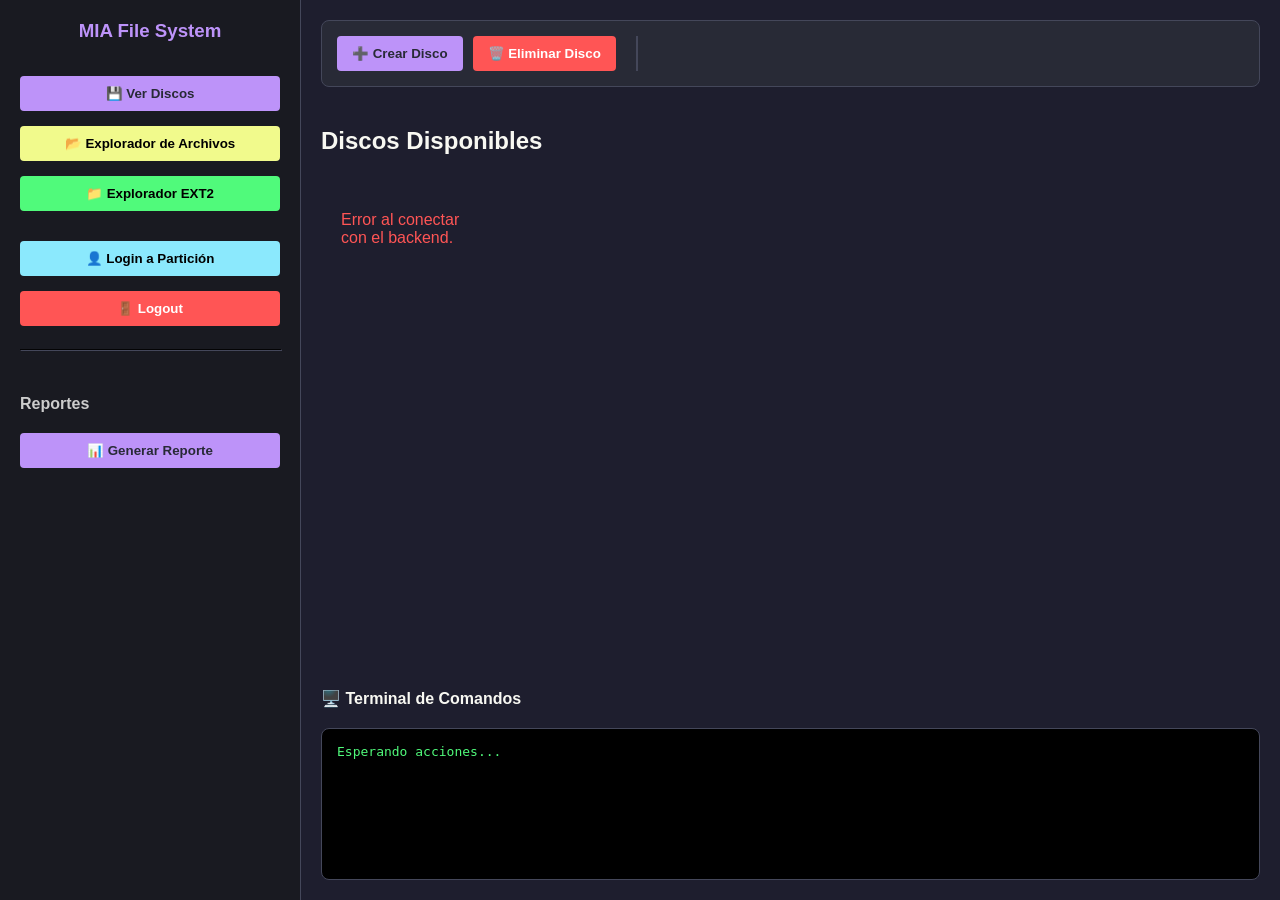
==== commit 92ab016f: "add: html y ultimos codigos" ====
--- a/Proyecto 2/Frontend/index.html
+++ b/Proyecto 2/Frontend/index.html
@@ -3,136 +3,8 @@
 <head>
     <meta charset="UTF-8">
     <title>Panel de Administración - EXT2 / MIA</title>
-    <style>
-        :root {
-            --bg-dark: #1e1e2e;
-            --panel-bg: #282a36;
-            --text-main: #f8f8f2;
-            --accent: #bd93f9;
-            --accent-hover: #ff79c6;
-            --border: #44475a;
-            --success: #50fa7b;
-            --danger: #ff5555;
-            --warning: #f1fa8c;
-            --cyan: #8be9fd;
-        }
-        body {
-            font-family: 'Segoe UI', Tahoma, Geneva, Verdana, sans-serif;
-            background-color: var(--bg-dark);
-            color: var(--text-main);
-            margin: 0;
-            display: flex;
-            height: 100vh;
-            overflow: hidden;
-        }
-        /* Layout Principal */
-        .sidebar {
-            width: 260px;
-            background-color: #191a21;
-            padding: 20px;
-            border-right: 1px solid var(--border);
-            display: flex;
-            flex-direction: column;
-            gap: 15px;
-        }
-        .main-content {
-            flex-grow: 1;
-            display: flex;
-            flex-direction: column;
-            background-color: var(--bg-dark);
-            padding: 20px;
-            overflow-y: auto;
-        }
-        .header-actions {
-            display: flex;
-            gap: 10px;
-            margin-bottom: 20px;
-            background-color: var(--panel-bg);
-            padding: 15px;
-            border-radius: 8px;
-            border: 1px solid var(--border);
-            flex-wrap: wrap;
-        }
-        /* Botones y UI */
-        button {
-            background-color: var(--accent);
-            color: #282a36;
-            border: none;
-            padding: 10px 15px;
-            font-weight: bold;
-            border-radius: 4px;
-            cursor: pointer;
-            transition: 0.3s;
-        }
-        button:hover { background-color: var(--accent-hover); }
-        button.danger { background-color: var(--danger); color: white; }
-        button.success { background-color: var(--success); color: #282a36; }
-        
-        .grid-container {
-            display: grid;
-            grid-template-columns: repeat(auto-fill, minmax(140px, 1fr));
-            gap: 20px;
-        }
-        .grid-item {
-            background-color: var(--panel-bg);
-            border: 1px solid var(--border);
-            padding: 20px 10px;
-            border-radius: 8px;
-            text-align: center;
-            cursor: pointer;
-            transition: transform 0.2s;
-        }
-        .grid-item:hover { transform: translateY(-5px); border-color: var(--accent); }
-        .grid-item.active { border-color: var(--success); box-shadow: 0 0 10px rgba(80, 250, 123, 0.3); }
-        .icon { font-size: 50px; margin-bottom: 10px; }
-        .item-name { font-size: 14px; font-weight: bold; word-break: break-all; }
-        .item-sub { font-size: 12px; color: #888; margin-top: 5px; word-break: break-all; }
-
-        /* Consola */
-        .console-output {
-            background-color: #000;
-            color: var(--success);
-            padding: 15px;
-            font-family: monospace;
-            border-radius: 8px;
-            min-height: 120px;
-            max-height: 200px;
-            overflow-y: auto;
-            white-space: pre-wrap;
-            margin-top: 20px;
-            border: 1px solid var(--border);
-        }
-
-        /* Modales */
-        .modal-overlay {
-            display: none;
-            position: fixed;
-            top: 0; left: 0; width: 100%; height: 100%;
-            background: rgba(0, 0, 0, 0.7);
-            z-index: 1000;
-            justify-content: center;
-            align-items: center;
-        }
-        .modal {
-            background-color: var(--panel-bg);
-            padding: 25px;
-            border-radius: 8px;
-            border: 1px solid var(--border);
-            width: 100%;
-            max-width: 450px;
-            box-shadow: 0 10px 30px rgba(0,0,0,0.5);
-            max-height: 90vh;
-            overflow-y: auto;
-        }
-        .modal h3 { margin-top: 0; color: var(--accent); border-bottom: 1px solid var(--border); padding-bottom: 10px; }
-        .input-group { margin-bottom: 15px; }
-        .input-group label { display: block; font-size: 13px; margin-bottom: 5px; color: #ccc; }
-        .input-group input[type="text"], .input-group input[type="number"], .input-group select {
-            width: 100%; padding: 8px; background-color: #191a21; color: white;
-            border: 1px solid var(--border); border-radius: 4px; box-sizing: border-box;
-        }
-        .modal-actions { display: flex; gap: 10px; justify-content: flex-end; margin-top: 20px; }
-    </style>
+    <link rel="stylesheet" href="css/styles.css">
+    <link rel="stylesheet" href="js/script.js">
 </head>
 <body>
 
@@ -148,7 +20,7 @@
         <hr style="border-color: var(--border); width: 100%;">
         
         <h4 style="color: #ccc; margin-bottom: 5px;">Reportes</h4>
-        <button onclick="openModal('repModal')" class="success">📊 Generar Reporte</button>
+        <button onclick="window.location.href='report.html'">📊 Generar Reporte</button>
     </div>
 
     <div class="main-content">
@@ -168,9 +40,6 @@
         </div>
 
         <div id="view-explorer-fisico" style="display: none;">
-            <div class="header-actions">
-                <span style="color: #ccc;">Navegando en entorno real. Útil para ver rutas de archivos origen.</span>
-            </div>
             <h2 style="color: var(--warning); background: #191a21; padding: 10px; border-radius: 5px;" id="rutaFisicaActual">/home/dinaarpb</h2>
             <div class="grid-container" id="gridFisico"></div>
         </div>
@@ -405,372 +274,6 @@
         </div>
     </div>
 
-    <script>
-        let sistemaActual = []; 
-        
-        // --- UTILIDADES DE UI ---
-        function openModal(id) { document.getElementById(id).style.display = 'flex'; }
-        function closeModal(id) { document.getElementById(id).style.display = 'none'; }
-        
-        // MANEJO DE VISTAS (Aquí cambiamos entre Discos, Físico y EXT2)
-        function changeView(view) {
-            document.getElementById('view-disks').style.display = view === 'disks' ? 'block' : 'none';
-            document.getElementById('view-explorer-fisico').style.display = view === 'explorer-fisico' ? 'block' : 'none';
-            document.getElementById('view-explorer-ext2').style.display = view === 'explorer-ext2' ? 'block' : 'none';
-            
-            if (view === 'disks') refreshUI();
-            if (view === 'explorer-fisico') cargarCarpetaFisica('/home/dinaarpb');
-            if (view === 'explorer-ext2') cargarCarpetaExt2('/');
-        }
-
-        function toggleFdiskFields() {
-            const op = document.getElementById('fdOp').value;
-            document.getElementById('fdiskCreateFields').style.display = op === 'create' ? 'block' : 'none';
-            document.getElementById('fdiskDeleteFields').style.display = op === 'delete' ? 'block' : 'none';
-            document.getElementById('fdiskAddFields').style.display = op === 'add' ? 'block' : 'none';
-        }
-        function toggleOpFields() {
-            const op = document.getElementById('opType').value;
-            document.getElementById('opDestFields').style.display = (op === 'copy' || op === 'move') ? 'block' : 'none';
-            document.getElementById('opNameFields').style.display = op === 'rename' ? 'block' : 'none';
-            document.getElementById('opContFields').style.display = op === 'edit' ? 'block' : 'none';
-        }
-
-        // --- CONEXIÓN API COMANDOS ---
-        async function ejecutar(comandoStr) {
-            const consola = document.getElementById('consola');
-            consola.innerHTML += `\n> ${comandoStr}`;
-            
-            try {
-                const response = await fetch('http://localhost:3000/ejecutar', {
-                    method: 'POST',
-                    headers: { 'Content-Type': 'application/json' },
-                    body: JSON.stringify({ comando: comandoStr })
-                });
-                const data = await response.json();
-                consola.innerHTML += `\n${data.output || "Ejecutado correctamente."}\n`;
-                
-                // Refrescamos vistas si aplica
-                if(document.getElementById('view-disks').style.display !== 'none') {
-                    refreshUI(); 
-                } 
-                if (document.getElementById('view-explorer-ext2').style.display !== 'none') {
-                    cargarCarpetaExt2(document.getElementById('rutaExt2Actual').innerText);
-                }
-            } catch (error) {
-                consola.innerHTML += `\n[ERROR] No se pudo conectar a la API.\n`;
-            }
-            consola.scrollTop = consola.scrollHeight;
-        }
-
-        // --- MANEJO DE FORMULARIOS ---
-        function handleForm(e, command) {
-            e.preventDefault();
-            let cmdStr = "";
-            
-            if (command === 'mkdisk') {
-                cmdStr = `mkdisk -size=${document.getElementById('mkSize').value} -unit=${document.getElementById('mkUnit').value} -fit=${document.getElementById('mkFit').value} -path="${document.getElementById('mkPath').value}"`;
-                closeModal('mkdiskModal');
-            } else if (command === 'rmdisk') {
-                if(confirm("¿Seguro que deseas eliminar el disco físicamente?")) {
-                    cmdStr = `rmdisk -path="${document.getElementById('rmPath').value}"`;
-                }
-                closeModal('rmdiskModal');
-            } else if (command === 'fdisk') {
-                const path = document.getElementById('fdPath').value;
-                const name = document.getElementById('fdName').value;
-                const op = document.getElementById('fdOp').value;
-                if (op === 'create') cmdStr = `fdisk -size=${document.getElementById('fdSize').value} -unit=${document.getElementById('fdUnit').value} -path="${path}" -type=${document.getElementById('fdType').value} -fit=${document.getElementById('fdFit').value} -name="${name}"`;
-                else if (op === 'delete') cmdStr = `fdisk -delete=${document.getElementById('fdDelete').value} -name="${name}" -path="${path}"`;
-                else if (op === 'add') cmdStr = `fdisk -add=${document.getElementById('fdAdd').value} -unit=${document.getElementById('fdAddUnit').value} -name="${name}" -path="${path}"`;
-                closeModal('fdiskModal');
-            } else if (command === 'mkfile') {
-                const path = document.getElementById('fileMkPath').value;
-                const size = document.getElementById('fileMkSize').value;
-                const cont = document.getElementById('fileMkCont').value;
-                const r = document.getElementById('fileMkR').checked;
-                cmdStr = `mkfile -path="${path}"`;
-                if (size) cmdStr += ` -size=${size}`;
-                if (cont) cmdStr += ` -cont="${cont}"`;
-                if (r) cmdStr += ` -r`;
-                closeModal('mkfileModal');
-            } else if (command === 'mkdir') {
-                const path = document.getElementById('dirMkPath').value;
-                const p = document.getElementById('dirMkP').checked;
-                cmdStr = `mkdir -path="${path}"`;
-                if (p) cmdStr += ` -p`;
-                closeModal('mkdirModal');
-            } else if (command === 'fileops') {
-                const op = document.getElementById('opType').value;
-                const path = document.getElementById('opPath').value;
-                if (op === 'copy') cmdStr = `copy -path="${path}" -destino="${document.getElementById('opDest').value}"`;
-                else if (op === 'move') cmdStr = `move -path="${path}" -destino="${document.getElementById('opDest').value}"`;
-                else if (op === 'rename') cmdStr = `rename -path="${path}" -name="${document.getElementById('opName').value}"`;
-                else if (op === 'edit') cmdStr = `edit -path="${path}" -contenido="${document.getElementById('opCont').value}"`;
-                else if (op === 'remove') cmdStr = `remove -path="${path}"`;
-                closeModal('fileOpsModal');
-            }
-            if(cmdStr) ejecutar(cmdStr);
-        }
-
-        async function ejecutarAdmin(tipo) {
-            let cmd = "";
-            if (tipo === 'user') {
-                const op = document.getElementById('usrOp').value;
-                const u = document.getElementById('usrName').value;
-                const p = document.getElementById('usrPass').value;
-                const g = document.getElementById('usrGrp').value;
-                if (op === 'mkusr') cmd = `mkusr -user="${u}" -pass="${p}" -grp="${g}"`;
-                else if (op === 'rmusr') cmd = `rmusr -user="${u}"`;
-                else if (op === 'chgrp') cmd = `chgrp -user="${u}" -grp="${g}"`;
-                closeModal('adminUsersModal');
-            } else {
-                const op = document.getElementById('grpOp').value;
-                const g = document.getElementById('grpName').value;
-                if (op === 'mkgrp') cmd = `mkgrp -name="${g}"`;
-                else if (op === 'rmgrp') cmd = `rmgrp -name="${g}"`;
-                closeModal('adminGroupsModal');
-            }
-            if (cmd) {
-                await ejecutar(cmd);
-                cargarCarpetaExt2(document.getElementById('rutaExt2Actual').innerText);
-            }
-        }
-
-        // --- RENDERIZADO DISCOS ---
-        async function refreshUI() {
-            const diskGrid = document.getElementById('diskGrid');
-            diskGrid.innerHTML = "<p style='padding: 20px;'>Leyendo discos en el servidor...</p>";
-            document.getElementById('sectionTitle').innerHTML = `Discos Disponibles`;
-            document.getElementById('btnPartition').style.display = 'none';
-
-            try {
-                // Fetch de la vista de discos
-                const res = await fetch(`http://localhost:3000/sistema?t=${Date.now()}`);
-                sistemaActual = await res.json();
-                diskGrid.innerHTML = "";
-                
-                if (!sistemaActual || sistemaActual.length === 0) {
-                    diskGrid.innerHTML = "<p style='padding: 20px; color: var(--warning);'>No se encontraron discos (.dsk / .mia).</p>";
-                    return;
-                }
-                sistemaActual.forEach((disco, index) => {
-                    const nombreDisco = disco.path.split('/').pop();
-                    diskGrid.innerHTML += `
-                        <div class="grid-item" onclick="selectDisk(${index}, this)">
-                            <div class="icon">🖴</div>
-                            <div class="item-name">${nombreDisco}</div>
-                            <div class="item-sub" style="font-size: 10px;">${disco.path}</div>
-                        </div>
-                    `;
-                });
-            } catch(e) {
-                diskGrid.innerHTML = "<p style='padding: 20px; color: var(--danger);'>Error al conectar con el backend.</p>";
-            }
-        }
-
-        function selectDisk(index, element) {
-            const disco = sistemaActual[index];
-            document.getElementById('fdPath').value = disco.path;
-            document.getElementById('btnPartition').style.display = 'block';
-            
-            const nombreDisco = disco.path.split('/').pop();
-            document.getElementById('sectionTitle').innerHTML = `Particiones en ${nombreDisco} <button onclick="refreshUI()" style="margin-left: 15px; font-size: 12px; padding: 5px 10px; background: var(--border);">⬅ Volver a Discos</button>`;
-            
-            const diskGrid = document.getElementById('diskGrid');
-            diskGrid.innerHTML = "";
-            
-            if (!disco.particiones || disco.particiones.length === 0) {
-                diskGrid.innerHTML = "<p style='padding: 20px;'>Este disco no tiene particiones o el MBR está vacío.</p>";
-                return;
-            }
-
-            disco.particiones.forEach(part => {
-                const colorIcono = part.montada ? 'var(--success)' : 'var(--cyan)';
-                const txtEstado = part.montada ? `<span style="color:var(--success)">● Montada (${part.id})</span>` : `<span style="color:#888">○ Desmontada</span>`;
-                
-                diskGrid.innerHTML += `
-                    <div class="grid-item" onclick="openPartActions('${disco.path}', '${part.nombre}', ${part.montada}, '${part.id}')">
-                        <div class="icon" style="color: ${colorIcono};">💿</div>
-                        <div class="item-name">${part.nombre}</div>
-                        <div class="item-sub">${txtEstado}</div>
-                    </div>
-                `;
-            });
-        }
-
-        // --- ACCIONES DE PARTICIÓN ---
-        function openPartActions(path, name, isMounted, mountId) {
-            document.getElementById('actPath').value = path;
-            document.getElementById('actName').value = name;
-            document.getElementById('partTitle').innerText = `Acciones: ${name}`;
-            if (isMounted) {
-                document.getElementById('btnActionMount').style.display = 'none';
-                document.getElementById('divMountedActions').style.display = 'flex';
-                document.getElementById('actId').value = mountId;
-            } else {
-                document.getElementById('btnActionMount').style.display = 'block';
-                document.getElementById('divMountedActions').style.display = 'none';
-                document.getElementById('actId').value = '';
-            }
-            openModal('partActionsModal');
-        }
-
-        function actionMount() {
-            ejecutar(`mount -path="${document.getElementById('actPath').value}" -name="${document.getElementById('actName').value}"`);
-            closeModal('partActionsModal');
-        }
-
-        function actionUnmount() {
-            ejecutar(`unmount -id=${document.getElementById('actId').value}`);
-            closeModal('partActionsModal');
-        }
-
-        function actionMkfs() {
-            if(confirm("Se borrarán los datos para aplicar el formato EXT2. ¿Continuar?")) {
-                ejecutar(`mkfs -type=${document.getElementById('actFsType').value} -id=${document.getElementById('actId').value}`);
-                closeModal('partActionsModal');
-            }
-        }
-
-
-        // ================= EXPLORADOR FÍSICO (WSL) =================
-        async function cargarCarpetaFisica(ruta) {
-            document.getElementById('rutaFisicaActual').innerText = ruta;
-            const grid = document.getElementById('gridFisico');
-            grid.innerHTML = "<p style='padding: 20px;'>Leyendo WSL...</p>";
-
-            try {
-                // Llama al endpoint de Go configurado para leer directorios físicos reales
-                const response = await fetch(`http://localhost:3000/explorar-fisico?ruta=${encodeURIComponent(ruta)}`);
-                const data = await response.json();
-
-                if (!response.ok) {
-                    grid.innerHTML = `<p style='color: var(--danger); padding: 20px;'>${data.error}</p>`;
-                    return;
-                }
-
-                grid.innerHTML = ""; 
-
-                if (ruta !== '/' && ruta !== '/home') {
-                    const rutaPadre = ruta.substring(0, ruta.lastIndexOf('/')) || '/';
-                    grid.innerHTML += `
-                        <div class="grid-item" onclick="cargarCarpetaFisica('${rutaPadre}')">
-                            <div class="icon" style="color: var(--warning);">📁</div>
-                            <div class="item-name">.. (Subir nivel)</div>
-                        </div>`;
-                }
-
-                if (!data.archivos || data.archivos.length === 0) {
-                    grid.innerHTML += "<p style='padding: 20px;'>Carpeta vacía.</p>";
-                    return;
-                }
-
-                data.archivos.forEach(archivo => {
-                    const icono = archivo.tipo === '0' ? '📁' : '📄';
-                    let colorIcono = archivo.tipo === '0' ? 'var(--warning)' : '#ccc';
-                    
-                    let onclickAction = "";
-                    if (archivo.tipo === '0') {
-                        onclickAction = `onclick="cargarCarpetaFisica('${archivo.ruta}')"`;
-                    } else if (archivo.nombre.endsWith('.dsk') || archivo.nombre.endsWith('.mia')) {
-                        colorIcono = 'var(--cyan)';
-                        // Opcional: Al darle clic a un disco en físico, nos manda a la vista de Discos
-                        onclickAction = `onclick="changeView('disks');"`; 
-                    }
-
-                    grid.innerHTML += `
-                        <div class="grid-item" ${onclickAction}>
-                            <div class="icon" style="color: ${colorIcono};">${icono}</div>
-                            <div class="item-name">${archivo.nombre}</div>
-                        </div>`;
-                });
-
-            } catch (error) {
-                grid.innerHTML = "<p style='color: var(--danger); padding: 20px;'>Error de conexión.</p>";
-            }
-        }
-
-
-        // ================= EXPLORADOR EXT2 (SESIÓN) =================
-        async function cargarCarpetaExt2(ruta) {
-            document.getElementById('rutaExt2Actual').innerText = ruta;
-            const grid = document.getElementById('gridExt2');
-            grid.innerHTML = "<p style='padding: 20px;'>Leyendo partición...</p>";
-
-            try {
-                const response = await fetch(`http://localhost:3000/explorar?ruta=${encodeURIComponent(ruta)}`);
-                const data = await response.json();
-
-                if (!response.ok) {
-                    grid.innerHTML = `<p style='color: var(--danger); padding: 20px;'>${data.error}</p>`;
-                    return;
-                }
-
-                grid.innerHTML = ""; 
-
-                if (ruta !== '/') {
-                    const rutaPadre = ruta.substring(0, ruta.lastIndexOf('/')) || '/';
-                    grid.innerHTML += `
-                        <div class="grid-item" onclick="cargarCarpetaExt2('${rutaPadre}')">
-                            <div class="icon" style="color: var(--warning);">📁</div>
-                            <div class="item-name">.. (Regresar)</div>
-                        </div>`;
-                }
-
-                if (!data.archivos || data.archivos.length === 0) {
-                    grid.innerHTML += "<p style='padding: 20px;'>Carpeta vacía.</p>";
-                    return;
-                }
-
-                data.archivos.forEach(archivo => {
-                    const nombreItem = archivo.nombre.trim();
-                    
-                    // PARCHE DE SEGURIDAD: 
-                    // Si el backend falla, forzamos a que sea archivo si tiene un punto en el nombre
-                    // (Excluyendo las carpetas especiales '.' y '..')
-                    const esArchivo = archivo.tipo === '1' || (nombreItem.includes('.') && nombreItem !== '.' && nombreItem !== '..');
-                    
-                    const icono = esArchivo ? '📄' : '📁';
-                    const colorIcono = esArchivo ? 'var(--accent)' : 'var(--warning)';
-                    
-                    let onclickAction = "";
-                    if (!esArchivo) {
-                        // Es Carpeta: Navegamos hacia adentro
-                        const nuevaRuta = ruta === '/' ? `/${nombreItem}` : `${ruta}/${nombreItem}`;
-                        onclickAction = `onclick="cargarCarpetaExt2('${nuevaRuta}')"`;
-                    } else {
-                        // Es Archivo: Hacemos CAT para leerlo
-                        const rutaArchivo = ruta === '/' ? `/${nombreItem}` : `${ruta}/${nombreItem}`;
-                        onclickAction = `onclick="verContenido('${rutaArchivo}')"`;
-                    }
-
-                    grid.innerHTML += `
-                        <div class="grid-item" ${onclickAction}>
-                            <div class="icon" style="color: ${colorIcono};">${icono}</div>
-                            <div class="item-name">${nombreItem}</div>
-                        </div>`;
-                });
-
-            } catch (error) {
-                grid.innerHTML = "<p style='color: var(--danger); padding: 20px;'>Error de conexión.</p>";
-            }
-        }
-
-        // Para ver el contenido con CAT dentro del EXT2
-        async function verContenido(rutaArchivo) {
-            await ejecutar(`cat -file1="${rutaArchivo}"`);
-        }
-
-        // --- ARRANQUE INICIAL ---
-        window.onload = () => {
-            const urlParams = new URLSearchParams(window.location.search);
-            if(urlParams.get('view') === 'explorer') {
-                changeView('explorer-ext2');
-            } else {
-                changeView('disks');
-            }
-        };
-    </script>
+    <script src="js/script.js"></script> 
 </body>
 </html>
--- a/Proyecto 2/Frontend/css/styles.css
+++ b/Proyecto 2/Frontend/css/styles.css
@@ -0,0 +1,201 @@
+:root {
+    --bg-dark: #1e1e2e;
+    --panel-bg: #282a36;
+    --text-main: #f8f8f2;
+    --accent: #bd93f9;
+    --accent-hover: #ff79c6;
+    --border: #44475a;
+    --success: #50fa7b;
+    --danger: #ff5555;
+    --warning: #f1fa8c;
+    --cyan: #8be9fd;
+}
+
+body {
+    font-family: 'Segoe UI', Tahoma, Geneva, Verdana, sans-serif;
+    background-color: var(--bg-dark);
+    color: var(--text-main);
+    margin: 0;
+    display: flex;
+    height: 100vh;
+    overflow: hidden;
+}
+
+/* Layout Principal */
+.sidebar {
+    width: 260px;
+    background-color: #191a21;
+    padding: 20px;
+    border-right: 1px solid var(--border);
+    display: flex;
+    flex-direction: column;
+    gap: 15px;
+}
+
+.main-content {
+    flex-grow: 1;
+    display: flex;
+    flex-direction: column;
+    background-color: var(--bg-dark);
+    padding: 20px;
+    overflow-y: auto;
+}
+
+.header-actions {
+    display: flex;
+    gap: 10px;
+    margin-bottom: 20px;
+    background-color: var(--panel-bg);
+    padding: 15px;
+    border-radius: 8px;
+    border: 1px solid var(--border);
+    flex-wrap: wrap;
+}
+
+/* Botones y UI */
+button {
+    background-color: var(--accent);
+    color: #282a36;
+    border: none;
+    padding: 10px 15px;
+    font-weight: bold;
+    border-radius: 4px;
+    cursor: pointer;
+    transition: 0.3s;
+}
+
+button:hover {
+    background-color: var(--accent-hover);
+}
+
+button.danger {
+    background-color: var(--danger);
+    color: white;
+}
+
+button.success {
+    background-color: var(--success);
+    color: #282a36;
+}
+
+.grid-container {
+    display: grid;
+    grid-template-columns: repeat(auto-fill, minmax(140px, 1fr));
+    gap: 20px;
+}
+
+.grid-item {
+    background-color: var(--panel-bg);
+    border: 1px solid var(--border);
+    padding: 20px 10px;
+    border-radius: 8px;
+    text-align: center;
+    cursor: pointer;
+    transition: transform 0.2s;
+}
+
+.grid-item:hover {
+    transform: translateY(-5px);
+    border-color: var(--accent);
+}
+
+.grid-item.active {
+    border-color: var(--success);
+    box-shadow: 0 0 10px rgba(80, 250, 123, 0.3);
+}
+
+.icon {
+    font-size: 50px;
+    margin-bottom: 10px;
+}
+
+.item-name {
+    font-size: 14px;
+    font-weight: bold;
+    word-break: break-all;
+}
+
+.item-sub {
+    font-size: 12px;
+    color: #888;
+    margin-top: 5px;
+    word-break: break-all;
+}
+
+/* Consola */
+.console-output {
+    background-color: #000;
+    color: var(--success);
+    padding: 15px;
+    font-family: monospace;
+    border-radius: 8px;
+    min-height: 120px;
+    max-height: 200px;
+    overflow-y: auto;
+    white-space: pre-wrap;
+    margin-top: 20px;
+    border: 1px solid var(--border);
+}
+
+/* Modales */
+.modal-overlay {
+    display: none;
+    position: fixed;
+    top: 0;
+    left: 0;
+    width: 100%;
+    height: 100%;
+    background: rgba(0, 0, 0, 0.7);
+    z-index: 1000;
+    justify-content: center;
+    align-items: center;
+}
+
+.modal {
+    background-color: var(--panel-bg);
+    padding: 25px;
+    border-radius: 8px;
+    border: 1px solid var(--border);
+    width: 100%;
+    max-width: 450px;
+    box-shadow: 0 10px 30px rgba(0, 0, 0, 0.5);
+    max-height: 90vh;
+    overflow-y: auto;
+}
+
+.modal h3 {
+    margin-top: 0;
+    color: var(--accent);
+    border-bottom: 1px solid var(--border);
+    padding-bottom: 10px;
+}
+
+.input-group {
+    margin-bottom: 15px;
+}
+
+.input-group label {
+    display: block;
+    font-size: 13px;
+    margin-bottom: 5px;
+    color: #ccc;
+}
+
+.input-group input[type="text"],
+.input-group input[type="number"],
+.input-group select {
+    width: 100%;
+    padding: 8px;
+    background-color: #191a21;
+    color: white;
+    border: 1px solid var(--border);
+    border-radius: 4px;
+    box-sizing: border-box;
+}
+
+.modal-actions {
+    display: flex;
+    gap: 10px;
+    justify-content: flex-end;
+    margin-top: 20px;
+}
